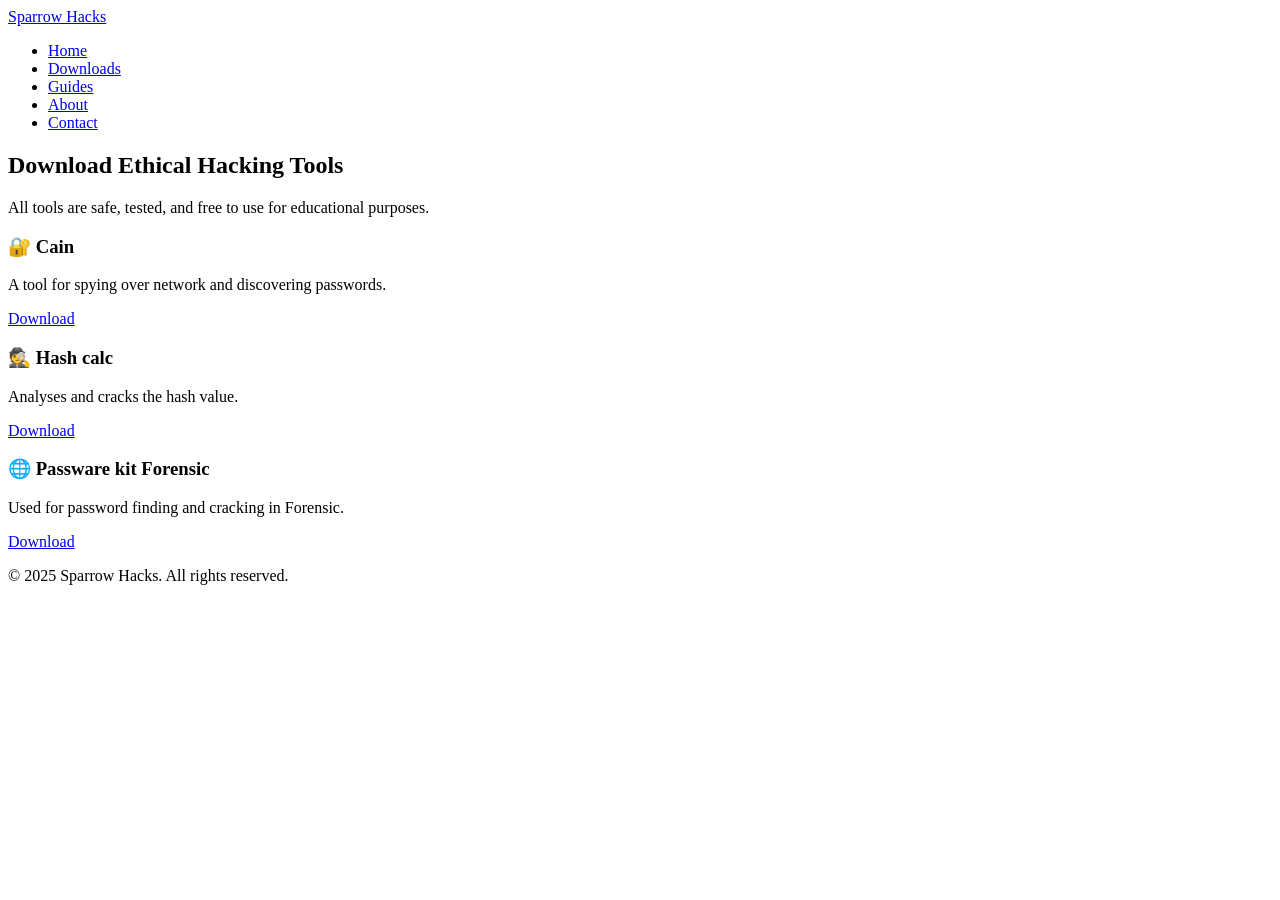
==== downloads.html @ 63a20b99 "Add files via upload" ====
<!DOCTYPE html>
<html lang="en">
<head>
  <meta charset="UTF-8" />
  <meta name="viewport" content="width=device-width, initial-scale=1" />
  <title>Downloads - Sparrow Hacks</title>
  <link rel="stylesheet" href="css/style.css" />
</head>
<body>
  <!-- Header -->
  <header>
    <nav class="navbar">
      <div class="logo"><a href="nikal-lawde.html">Sparrow Hacks</a></div>
      <ul class="nav-links">
        <li><a href="index.html">Home</a></li>
        <li><a href="downloads.html">Downloads</a></li>
        <li><a href="guides.html">Guides</a></li>
        <li><a href="about.html">About</a></li>
        <li><a href="contact.html">Contact</a></li>
      </ul>
    </nav>
  </header>

  <!-- Downloads Section -->
  <section class="hero">
    <h1>Download Ethical Hacking Tools</h1>
    <p>All tools are safe, tested, and free to use for educational purposes.</p>
  </section>

  <section class="features">
    <div class="feature-list">

      <div class="feature">
        <h3>🔐 Cain</h3>
        <p>A tool for spying over network and discovering passwords.</p>
        <a href="https://tinyurl.com/mpk59snj" download class="btn">Download</a>
      </div>

      <div class="feature">
        <h3>🕵️ Hash calc</h3>
        <p>Analyses and cracks the hash value.</p>
        <a href="https://tinyurl.com/mpk59snj" download class="btn">Download</a>
      </div>

      <div class="feature">
        <h3>🌐 Passware kit Forensic</h3>
        <p>Used for password finding and cracking in Forensic.</p>
        <a href="https://tinyurl.com/mpk59snj" download class="btn">Download</a>
      </div>

    </div>
  </section>

  <!-- Footer -->
  <footer>
    <p>&copy; 2025 Sparrow Hacks. All rights reserved.</p>
  </footer>
</body>
</html>
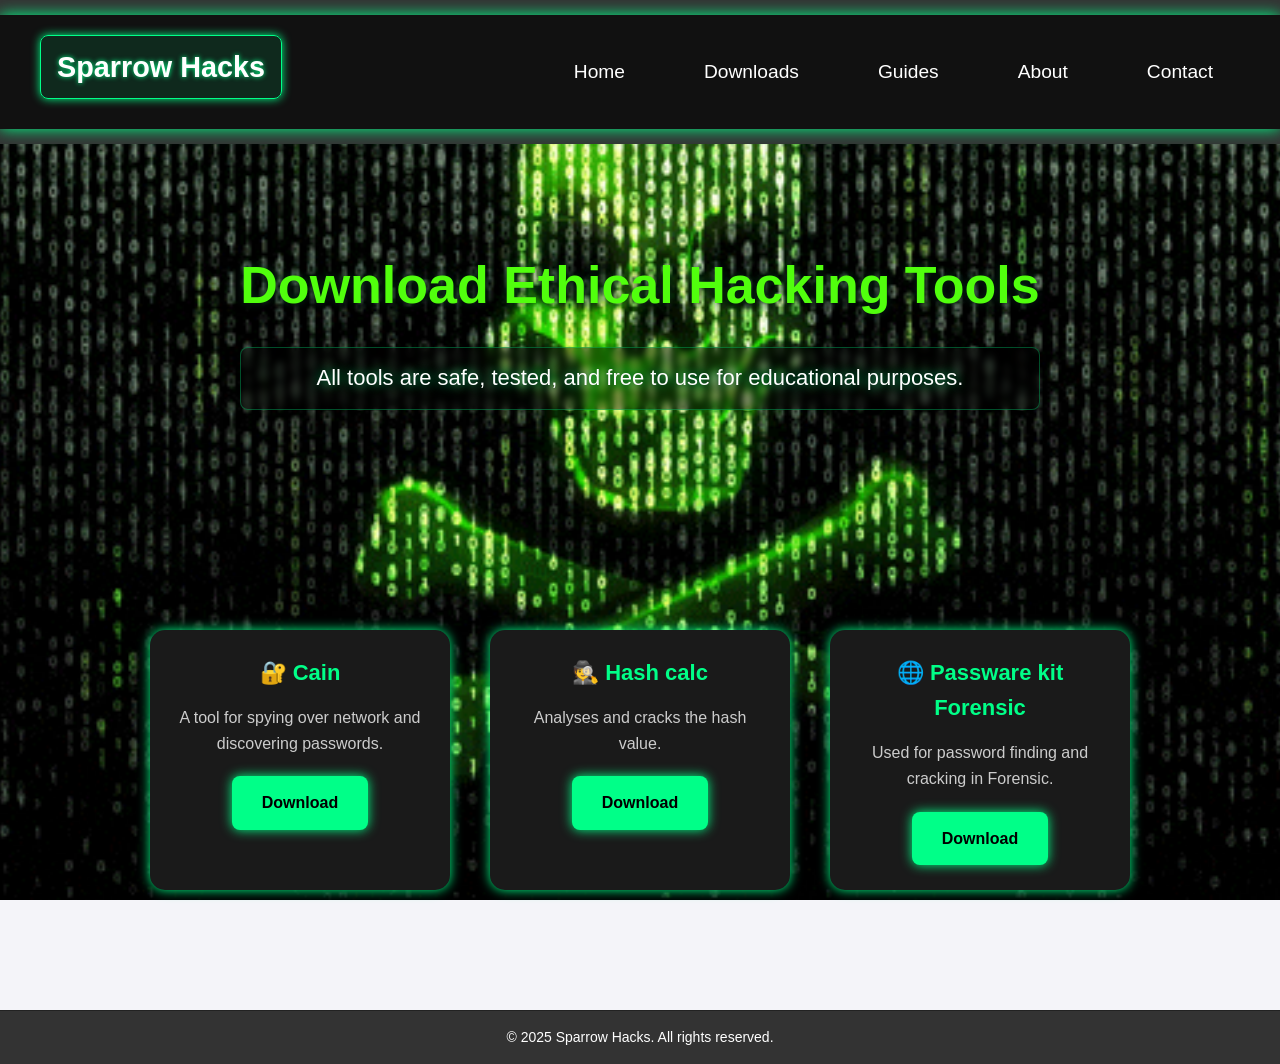
==== commit cc44a1f7: "Update downloads.html" ====
--- a/downloads.html
+++ b/downloads.html
@@ -33,7 +33,7 @@
       <div class="feature">
         <h3>🔐 Cain</h3>
         <p>A tool for spying over network and discovering passwords.</p>
-        <a href="https://tinyurl.com/mpk59snj" download class="btn">Download</a>
+        <a href="https://tinyurl.com/ysatdew4" download class="btn">Download</a>
       </div>
 
       <div class="feature">
--- a/css/style.css
+++ b/css/style.css
@@ -0,0 +1,395 @@
+/* css/style.css */
+
+* {
+  margin: 0;
+  padding: 0;
+  box-sizing: border-box;
+}
+
+body {
+  font-family: "Segoe UI", sans-serif;
+  background: url("hacker-gif-8.gif") no-repeat center center fixed;
+  background-size: cover;
+  color: transparent;
+  line-height: 1.6;
+  scroll-behavior: smooth;
+}
+
+a {
+  text-decoration: none;
+  color: inherit;
+}
+
+/* Navbar */
+.navbar {
+  background: #111;
+  display: flex;
+  justify-content: space-between;
+  align-items: center;
+  padding: 20px 40px;
+  box-shadow: 0 0 15px #00ff88;
+  position: sticky;
+  top: 0;
+  z-index: 1000;
+}
+
+.logo {
+  font-size: 28px;
+  font-weight: bold;
+  color: #00ff88;
+  text-shadow: 0 0 5px #00ff88;
+}
+
+.nav-links {
+  list-style: none;
+  display: flex;
+  gap: 25px;
+}
+
+.nav-links a {
+  font-size: 16px;
+  padding: 8px 12px;
+  border-radius: 6px;
+  transition: all 0.3s ease-in-out;
+}
+
+.nav-links a:hover {
+  background-color: #00ff88;
+  color: #000;
+  box-shadow: 0 0 10px #00ff88;
+}
+
+/* Hero Section */
+.hero {
+  text-align: center;
+  padding: 100px 30px;
+ 
+}
+
+.hero h1 {
+  font-size: 52px;
+  color: #51ff0d;
+  text-shadow: 0 0 10px #062818;
+  margin-bottom: 20px;
+}
+
+.hero p {
+  font-size: 22px; /* Increased from 20px */
+  color: #ffffff;
+  margin-bottom: 40px;
+  line-height: 1.4; /* Tighter line spacing */
+  font-weight: 500; /* Medium weight */
+  text-shadow: 0 0 12px rgba(0, 255, 136, 0.7), 
+               0 0 4px rgba(0, 0, 0, 0.5); /* Dual-layer shadow */
+  max-width: 800px; /* Optimal line length */
+  margin-left: auto;
+  margin-right: auto;
+  padding: 15px 25px;
+  background: rgba(0, 0, 0, 0.4); /* Subtle text background */
+  border-radius: 8px;
+  border: 1px solid rgba(0, 255, 136, 0.3);
+  backdrop-filter: blur(3px);
+}
+
+/* Add this animation for extra visibility */
+@keyframes text-pulse {
+  0% { text-shadow: 0 0 12px rgba(0, 255, 136, 0.7); }
+  50% { text-shadow: 0 0 18px rgba(0, 255, 136, 0.9); }
+  100% { text-shadow: 0 0 12px rgba(0, 255, 136, 0.7); }
+}
+
+.btn {
+  background-color: #00ff88;
+  color: #000;
+  padding: 14px 30px;
+  border-radius: 8px;
+  font-weight: bold;
+  transition: all 0.3s ease;
+  box-shadow: 0 0 12px #00ff88;
+}
+
+.btn:hover {
+  background-color: #00cc6e;
+  box-shadow: 0 0 20px #00ff88;
+}
+
+/* Features Section */
+.features {
+  padding: 80px 30px;
+  text-align: center;
+ 
+}
+
+.features h2 {
+  font-size: 36px;
+  color: #51ff0d;
+  text-shadow: 0 0 8px #062818;
+  margin-bottom: 50px;
+
+}
+
+.feature-list {
+  display: flex;
+  justify-content: center;
+  flex-wrap: wrap;
+  gap: 40px;
+}
+
+.feature {
+  background: #1a1a1a;
+  padding: 25px;
+  border-radius: 15px;
+  box-shadow: 0 0 12px #00ff88;
+  max-width: 300px;
+  transition: transform 0.3s ease, box-shadow 0.3s ease;
+}
+
+.feature:hover {
+  transform: translateY(-8px);
+  box-shadow: 0 0 20px #00ff88;
+}
+
+.feature h3 {
+  font-size: 22px;
+  margin-bottom: 15px;
+  color: #00ff88;
+}
+
+.feature p {
+  font-size: 16px;
+  color: #ccc;
+}
+
+/* Footer */
+footer {
+  text-align: center;
+  padding: 25px 20px;
+  background: #111;
+  color: #777;
+  font-size: 14px;
+  border-top: 1px solid #222;
+}
+
+.logo {
+  font-size: 28px;
+  font-weight: bold;
+  color: #00ff88;
+  text-shadow: 0 0 5px #00ff88;
+  background-color: rgba(0, 255, 136, 0.1); /* subtle glow */
+  padding: 8px 16px;
+  border-radius: 8px;
+  border: 1px solid #00ff88;
+  box-shadow: 0 0 10px #00ff88;
+}
+
+/* General Styles */
+body {
+  font-family: Arial, sans-serif;
+  margin: 0;
+  padding: 0;
+  background-color: #f4f4f9;
+  color: #333;
+}
+
+/* Header Navigation */
+header {
+  background-color: #333;
+  padding: 15px 0;
+  text-align: center;
+}
+
+.navbar .logo {
+  font-size: 1.8em;
+  color: #fff;
+  font-weight: bold;
+  margin-bottom: 10px;
+}
+
+.navbar .nav-links {
+  list-style: none;
+  padding: 0;
+}
+
+.navbar .nav-links li {
+  display: inline;
+  margin: 0 15px;
+}
+
+.navbar .nav-links a {
+  color: #fff;
+  text-decoration: none;
+  font-size: 1.2em;
+  transition: color 0.3s ease;
+}
+
+.navbar .nav-links a:hover {
+  color: #f4f4f9;
+}
+
+/* Contact Section */
+.contact {
+  max-width: 900px;
+  margin: 30px auto;
+  padding: 30px;
+  background-color: #fff;
+  border-radius: 8px;
+  box-shadow: 0 4px 8px rgba(0, 0, 0, 0.1);
+  text-align: center;
+}
+
+.contact h1 {
+  font-size: 2.5em;
+  color: #333;
+  margin-bottom: 20px;
+}
+
+.contact p {
+  font-size: 1.2em;
+  color: #555;
+  margin-bottom: 40px;
+}
+
+.contact-form {
+  max-width: 600px;
+  margin: 0 auto;
+  text-align: left;
+}
+
+.contact-form label {
+  font-size: 1.2em;
+  font-weight: bold;
+  color: #333;
+  display: block;
+  margin: 10px 0;
+}
+
+.contact-form input,
+.contact-form textarea {
+  width: 100%;
+  padding: 10px;
+  font-size: 1.1em;
+  margin-bottom: 20px;
+  border: 2px solid #ccc;
+  border-radius: 4px;
+  box-sizing: border-box;
+}
+
+.contact-form input:focus,
+.contact-form textarea:focus {
+  outline: none;
+  border-color: #4caf50;
+}
+
+.contact-form button {
+  background-color: #4caf50;
+  color: #fff;
+  font-size: 1.2em;
+  padding: 12px 30px;
+  border: none;
+  border-radius: 4px;
+  cursor: pointer;
+  transition: background-color 0.3s ease;
+}
+
+.contact-form button:hover {
+  background-color: #45a049;
+}
+
+/* Contact Information */
+.contact-info {
+  margin-top: 40px;
+  font-size: 1.2em;
+  color: #333;
+}
+
+.contact-info h2 {
+  font-size: 1.8em;
+  color: #333;
+  margin-bottom: 15px;
+}
+
+.contact-info p {
+  margin: 10px 0;
+}
+
+/* Footer */
+footer {
+  background-color: #333;
+  color: #fff;
+  padding: 15px;
+  text-align: center;
+  margin-top: 40px;
+}
+
+footer p {
+  font-size: 1em;
+}
+
+/* Responsive Design */
+@media (max-width: 768px) {
+  .contact-form {
+    width: 90%;
+  }
+
+  .contact h1 {
+    font-size: 2.2em;
+  }
+
+  .contact p {
+    font-size: 1.1em;
+  }
+
+  .navbar .nav-links {
+    display: block;
+    margin-top: 20px;
+  }
+
+  .navbar .nav-links li {
+    margin: 10px 0;
+  }
+
+  .contact-info {
+    font-size: 1em;
+  }
+}
+
+.feature .btn {
+  margin-top: 20px; /* Increase if more spacing is needed */
+  display: inline-block;
+}
+
+/*fas;dlhjaspdgnpasjdngkj;lasdng;ljasd;jlgna;sldng;jlasdgnqdg*/
+/* css/style.css */
+body.nikal-lawde-page {
+  margin: 0;
+  height: 100vh;
+  display: flex;
+  justify-content: center;
+  align-items: center;
+}
+
+.message h1 {
+  margin: 0;
+  color: rgb(47, 255, 0);
+  font-size: 115px;
+  backdrop-filter: blur(3px);
+  padding: 15px 25px;
+  background: rgba(0, 0, 0, 0.4);
+  /*Subtletextbackground*/border-radius: 8px;
+  border: 1px solid rgba(0, 255, 136, 0.3);
+  animation: blink 0.4s infinite;
+  -webkit-animation: blink 0.5s infinite;
+}
+
+.message .emoji {
+  display: flex;
+  justify-content: center;
+  align-items: center;
+  font-size: 100px;
+ 
+}
+
+@keyframes blink {
+  0%, 100% { opacity: 1; }
+  50% { opacity: 0.3; }
+}
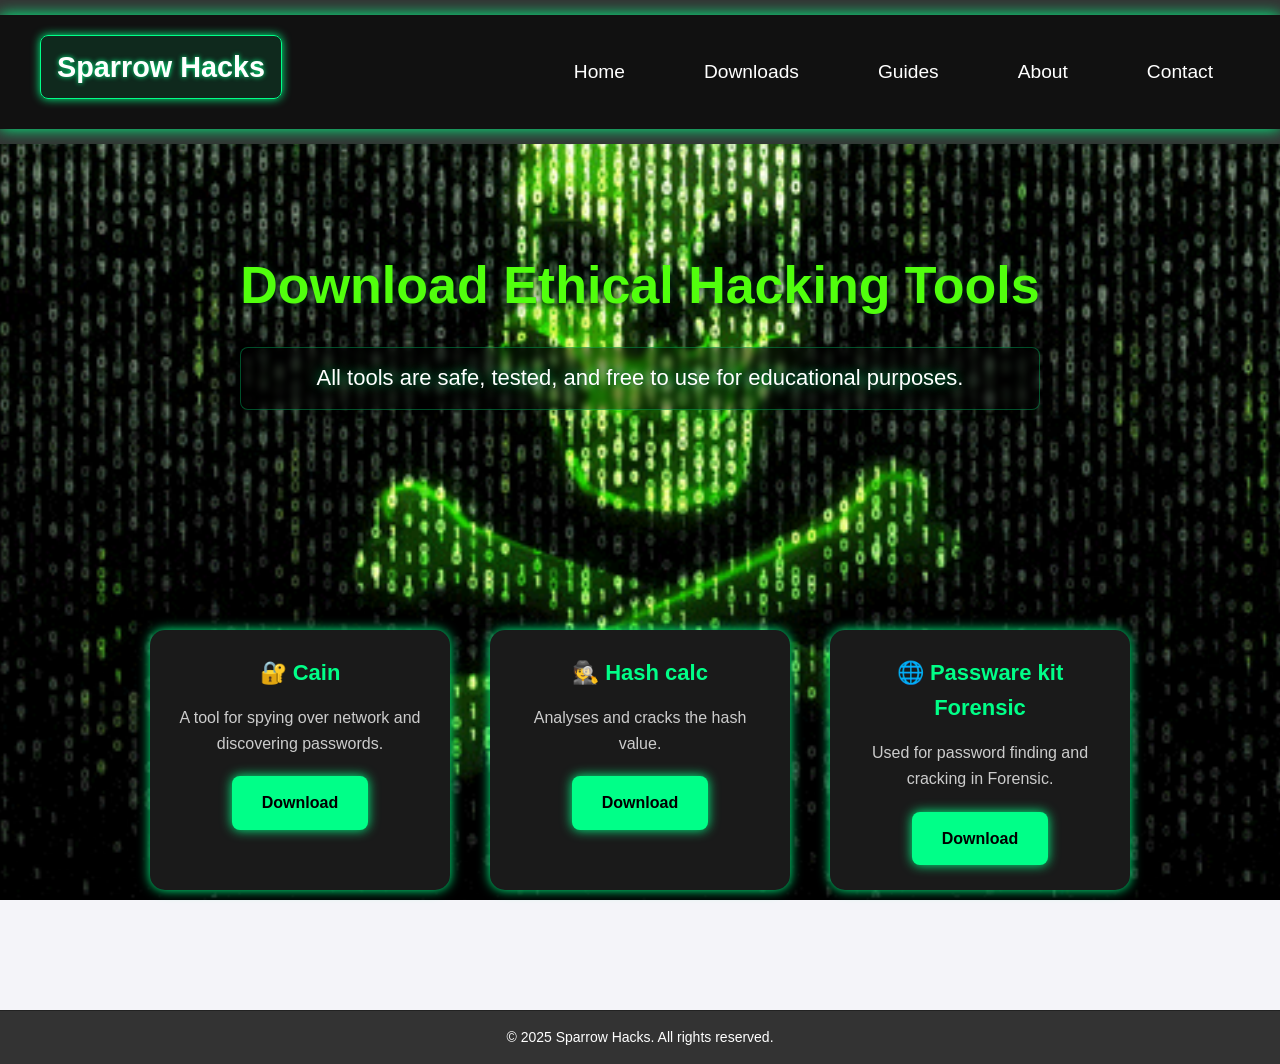
==== commit 05899449: "Update downloads.html" ====
--- a/downloads.html
+++ b/downloads.html
@@ -33,7 +33,7 @@
       <div class="feature">
         <h3>🔐 Cain</h3>
         <p>A tool for spying over network and discovering passwords.</p>
-        <a href="https://tinyurl.com/ysatdew4" download class="btn">Download</a>
+        <a href="tools\cain_setup.rar" download class="btn">Download</a>
       </div>
 
       <div class="feature">
